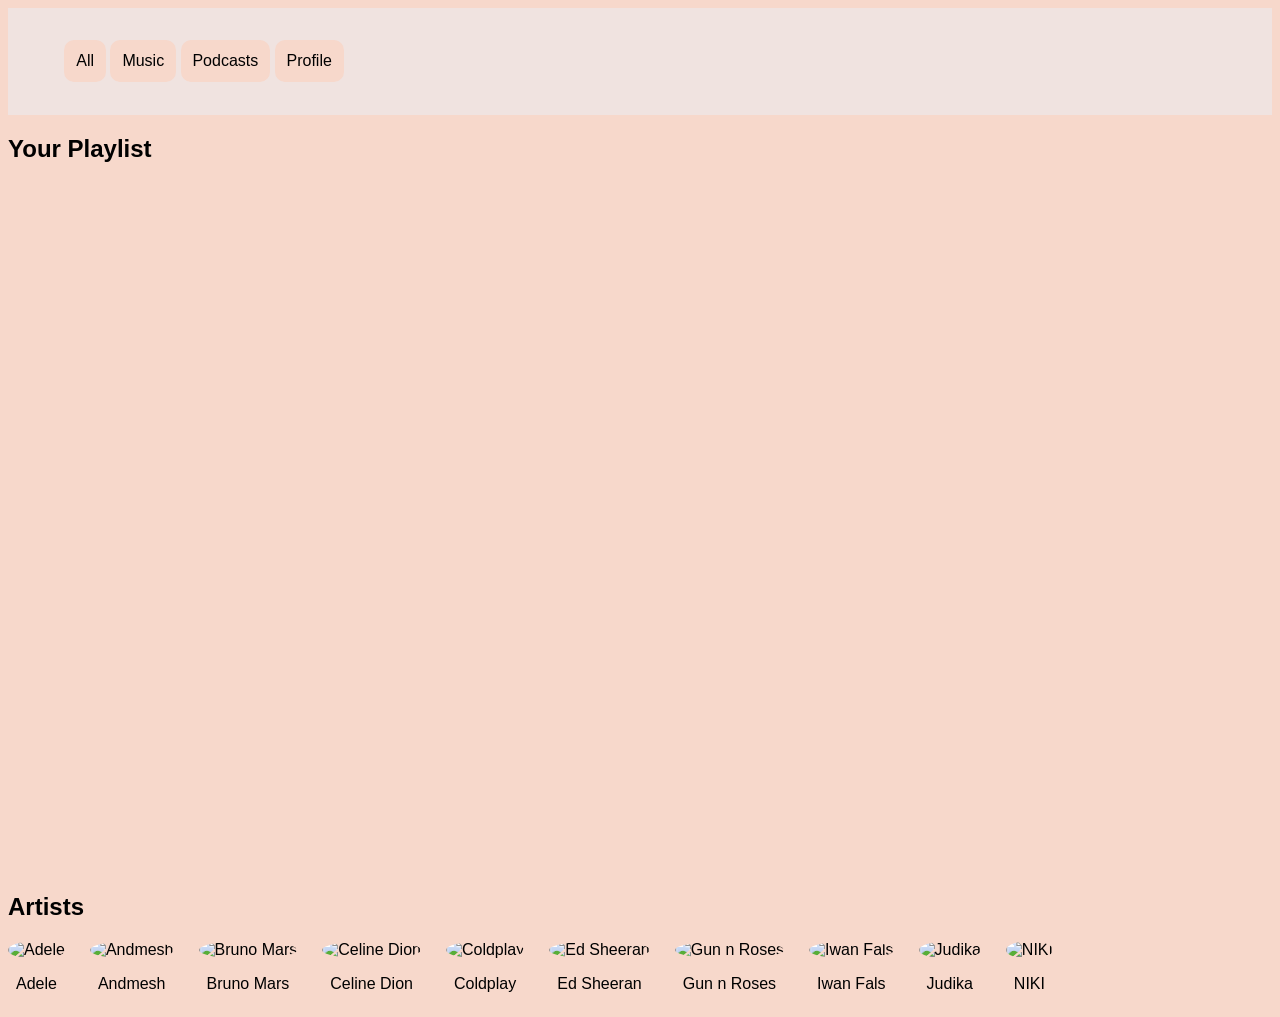
==== music.html @ 837b50a7 "Add files via upload" ====
<!DOCTYPE html>
<html lang="en">
<head>
    <meta charset="UTF-8">
    <meta name="viewport" content="width=device-width, initial-scale=1.0">
    <title>Spotify</title>
    <link rel="stylesheet" href="final.css">
    <link rel="stylesheet" href="spotifymobile.css">
</head>
<body>
    <nav><ul id="navbar">
        <li><a href="Final.html">All</a></li>
        <li><a href="music.html">Music</a></li>
        <li><a href="podcasts.html">Podcasts</a></li>
        <li><a href="profile.html">Profile</a></li>
    </ul></nav>
    <main>
        <div>
            <h2>Your Playlist</h2>
            <div class="Playlist">
                <div>
                    <iframe data-testid="embed-iframe" style="border-radius:12px" src="https://open.spotify.com/embed/playlist/66dpZJFmgsSwaRt6Gvxqiw?utm_source=generator" frameBorder="0" allowfullscreen="" allow="autoplay; clipboard-write; encrypted-media; fullscreen; picture-in-picture" loading="lazy"></iframe>
                </div>
                <div>
                    <iframe data-testid="embed-iframe" style="border-radius:12px" src="https://open.spotify.com/embed/playlist/5Tz1MYQbgDIdEPv0DiM0Eh?utm_source=generator" frameBorder="0" allowfullscreen="" allow="autoplay; clipboard-write; encrypted-media; fullscreen; picture-in-picture" loading="lazy"></iframe>
                </div>
                <div>
                    <iframe data-testid="embed-iframe" style="border-radius:12px" src="https://open.spotify.com/embed/playlist/6inBX31Rb6E8jxsHNoecSP?utm_source=generator" frameBorder="0" allowfullscreen="" allow="autoplay; clipboard-write; encrypted-media; fullscreen; picture-in-picture" loading="lazy"></iframe>
                </div>
                <div>
                    <iframe data-testid="embed-iframe" style="border-radius:12px" src="https://open.spotify.com/embed/playlist/1KMw45rIKRD1PTm876j4De?utm_source=generator" frameBorder="0" allowfullscreen="" allow="autoplay; clipboard-write; encrypted-media; fullscreen; picture-in-picture" loading="lazy"></iframe>
                </div>
                <div>
                    <iframe data-testid="embed-iframe" style="border-radius:12px" src="https://open.spotify.com/embed/album/2Km6rWJjdJoli9PFE8nwxh?utm_source=generator"    frameBorder="0" allowfullscreen="" allow="autoplay; clipboard-write; encrypted-media; fullscreen; picture-in-picture" loading="lazy"></iframe>
                </div>
                <div>
                    <iframe data-testid="embed-iframe" style="border-radius:12px" src="https://open.spotify.com/embed/album/5RovlrcLgApL7TD2lb9XKW?utm_source=generator" frameBorder="0" allowfullscreen="" allow="autoplay; clipboard-write; encrypted-media; fullscreen; picture-in-picture" loading="lazy"></iframe>
                </div>
                <div>
                    <iframe data-testid="embed-iframe" style="border-radius:12px" src="https://open.spotify.com/embed/playlist/1gAv5vmayVaCxbxSX7KmQj?utm_source=generator" frameBorder="0" allowfullscreen="" allow="autoplay; clipboard-write; encrypted-media; fullscreen; picture-in-picture" loading="lazy"></iframe>
                </div>
                <div>
                    <iframe data-testid="embed-iframe" style="border-radius:12px" src="https://open.spotify.com/embed/playlist/1AhYJ3vhA8jxgmFqquCvo6?utm_source=generator" frameBorder="0" allowfullscreen="" allow="autoplay; clipboard-write; encrypted-media; fullscreen; picture-in-picture" loading="lazy"></iframe>
                </div>
            </div>

        </div>
        <div>
            <h2>Artists</h2>
            <div class="artists">
                <div class="artist">
                    <img src="albums/adele.jpg" alt="Adele">
                    <p>Adele</p>
                </div>
                <div class="artist">
                    <img src="albums/andmesh.jpg" alt="Andmesh">
                    <p>Andmesh</p>
                </div>
                <div class="artist">
                    <img src="albums/bruno mars.jpg" alt="Bruno Mars">
                    <p>Bruno Mars</p>
                </div>
                <div class="artist">
                    <img src="albums/celine dion.jpg" alt="Celine Dion">
                    <p>Celine Dion</p>
                </div>
                <div class="artist">
                    <img src="albums/coldplay.jpg" alt="Coldplay">
                    <p>Coldplay</p>
                </div>
                <div class="artist">
                    <img src="albums/ed sheeran.jpg" alt="Ed Sheeran">
                    <p>Ed Sheeran</p>
                </div>
                <div class="artist">
                    <img src="albums/gun n roses.jpg" alt="Gun n Roses">
                    <p>Gun n Roses</p>
                </div>
                <div class="artist">
                    <img src="albums/iwan fals.jpg" alt="Iwan Fals">
                    <p>Iwan Fals</p>
                </div>
                <div class="artist">
                    <img src="albums/judika.jpg" alt="Judika">
                    <p>Judika</p>
                </div>
                <div class="artist">
                    <img src="albums/lniki bukan niki minaj.jpg" alt="NIKI">
                    <p>NIKI</p>
                </div>



            </div>

        
        </div>
    </main>
</body>
</html>
---- final.css ----
* {
    font-family:'Gill Sans', 'Gill Sans MT', Calibri, 'Trebuchet MS', sans-serif;
}

.radio{
    display: flex;
    overflow-x: scroll;
    scrollbar-width:none ;
}

.radio iframe{
    height:200px;
    margin: 0 20px;
}

#navbar li {
    display:inline-block;
    background-color: rgb(247, 216, 203);
    padding:1%;
    border-radius: 10px;
}

li{
    list-style-type: none;
}


body{
    background-color: rgb(247, 216, 203);
}

.Album{
    display:flex;
    background-color: antiquewhite;
    padding:2%;
   
    border-radius: 10px;
    margin:0 20px;
    max-width: 300px;

}

a {
    color: black;
    text-decoration: none;

}

.rotation {
    gap: 35px;
    display:flex;
    flex-direction: column;
}

nav {
    background-color: rgb(240, 227, 224);
    padding:1.3%;
}

.Playlist{
    display:grid;
    grid-template-columns: auto auto;
    justify-content: start;
    gap: 25px;
}
.artists {
    display: flex;
    justify-content: start;
    gap: 25px;
    overflow-x: scroll;
    
}
.artist {
    text-align: center;
    
    
}

.artist img{ 
    border-radius: 100%;
    width: 167px;
    

}

.podcasts {
    display: flex;
    flex-direction: column;
}


iframe {
    height: fit-content;
}

#profile {
    border-radius: 100%;
}


#gambar {
    display: flex;
    gap: 20px;
    align-items: center;
    margin-top: 10px;
}

/* From Uiverse.io by barisdogansutcu */ 
button {
  display: flex;
  align-items: center;
  justify-content: center;
  gap: 10px;
  padding: 0 10px;
  color: white;
  text-shadow: 2px 2px rgb(116, 116, 116);
  text-transform: uppercase;
  cursor: pointer;
  border: solid 2px black;
  letter-spacing: 1px;
  font-weight: 600;
  font-size: 17px;
  background-color: hsl(49deg 98% 60%);
  border-radius: 50px;
  position: relative;
  overflow: hidden;
  transition: all 0.5s ease;
  left: 10px;
  top: 10px;
}

button:active {
  transform: scale(0.9);
  transition: all 100ms ease;
}

button svg {
  transition: all 0.5s ease;
  z-index: 2;
}

.play {
  transition: all 0.5s ease;
  transition-delay: 300ms;
}

button:hover svg {
  transform: scale(3) translate(50%);
}

.now {
  position: absolute;
  left: 0;
  transform: translateX(-100%);
  transition: all 0.5s ease;
  z-index: 2;
}

button:hover .now {
  transform: translateX(10px);
  transition-delay: 300ms;
}

button:hover .play {
  transform: translateX(200%);
  transition-delay: 300ms;
}
---- spotifymobile.css ----
@media (max-width:400px){
    .Playlist{
        overflow:scroll;
    }
}
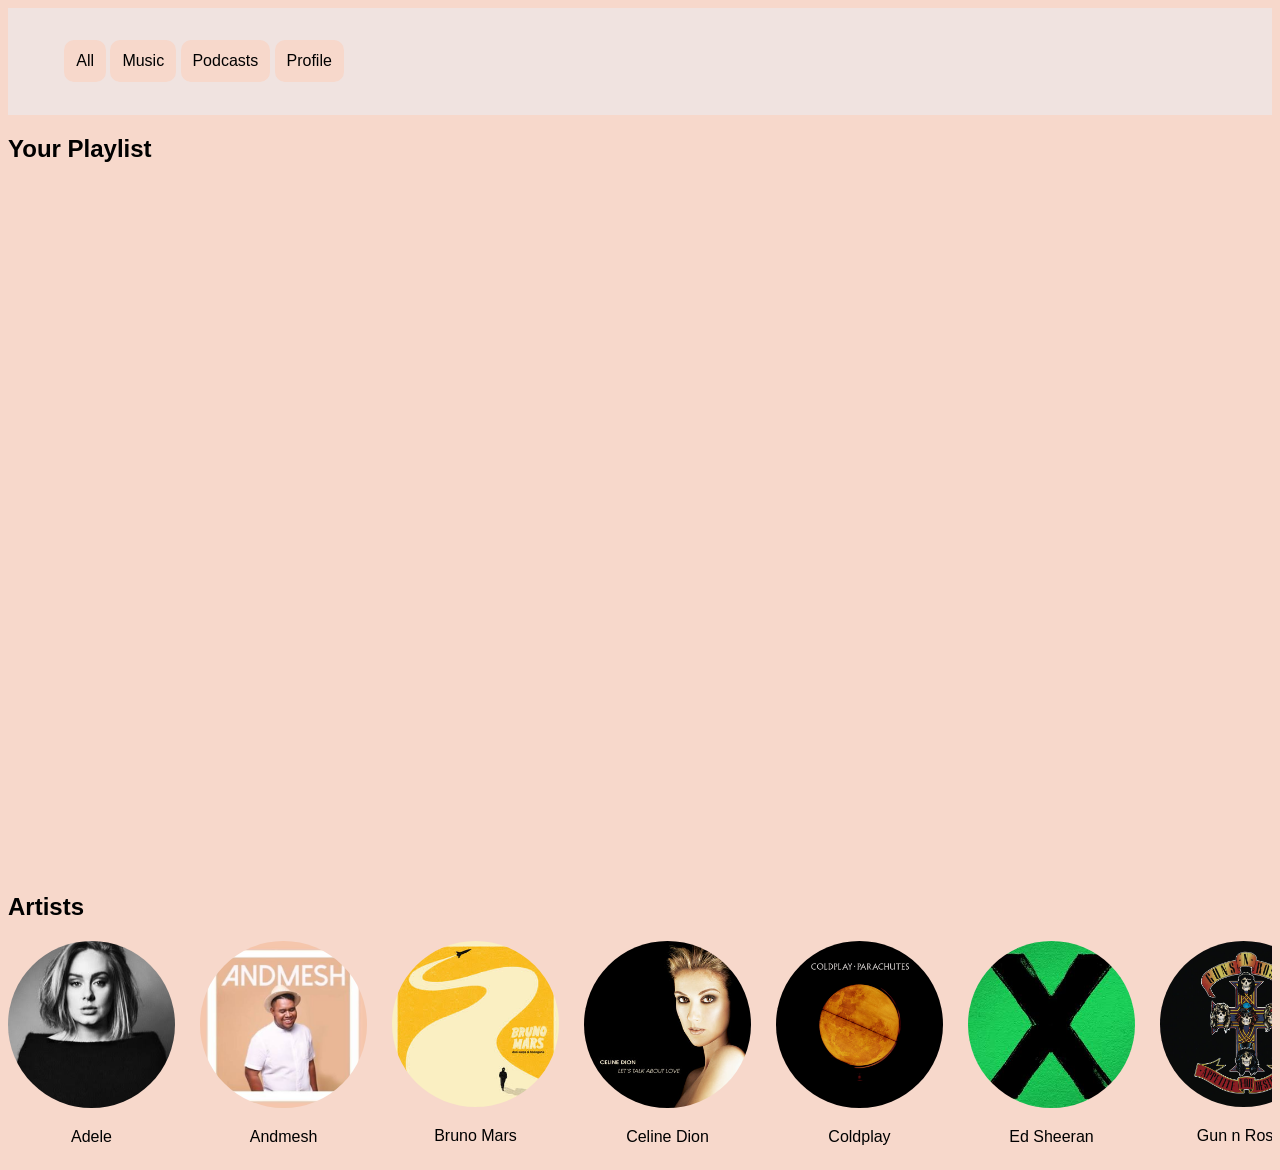
==== commit 1616fe4d: "Update music.html" ====
--- a/music.html
+++ b/music.html
@@ -9,7 +9,7 @@
 </head>
 <body>
     <nav><ul id="navbar">
-        <li><a href="Final.html">All</a></li>
+        <li><a href="index.html">All</a></li>
         <li><a href="music.html">Music</a></li>
         <li><a href="podcasts.html">Podcasts</a></li>
         <li><a href="profile.html">Profile</a></li>
@@ -97,4 +97,4 @@
         </div>
     </main>
 </body>
-</html>+</html>
